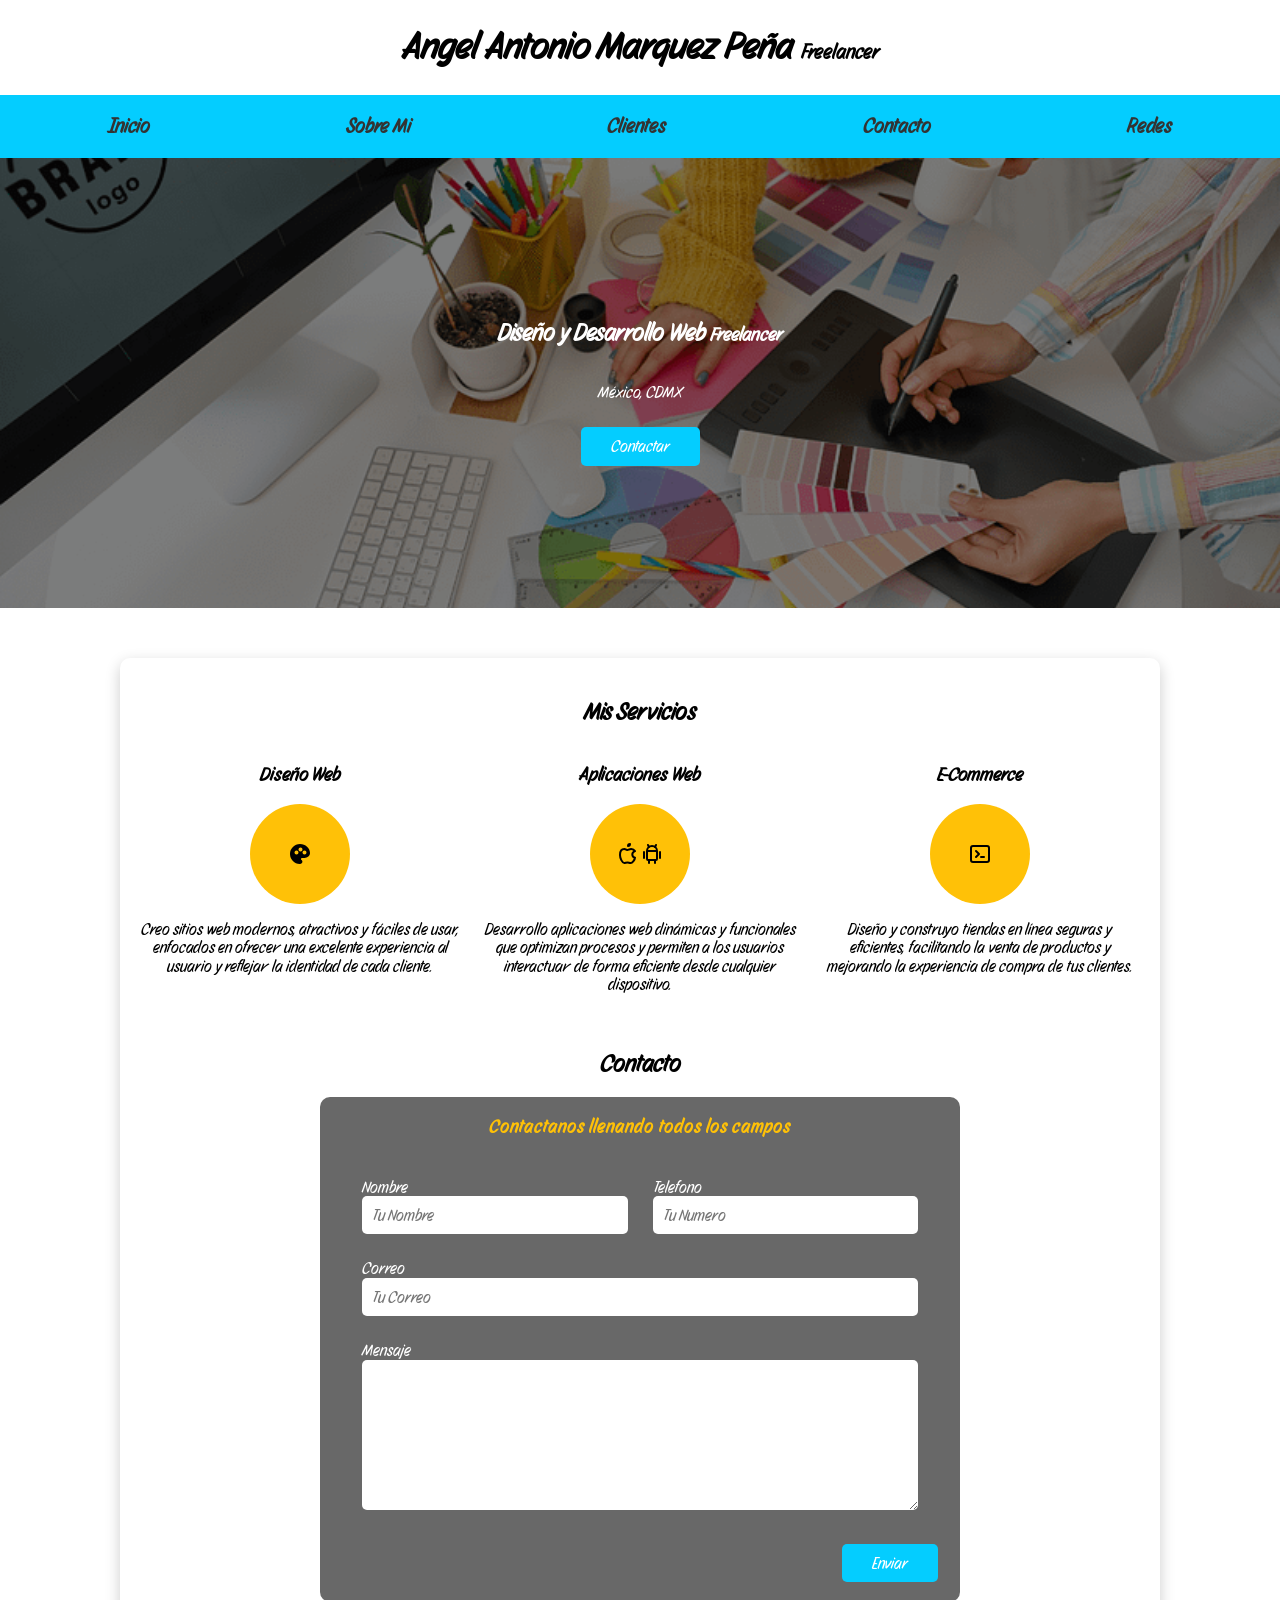
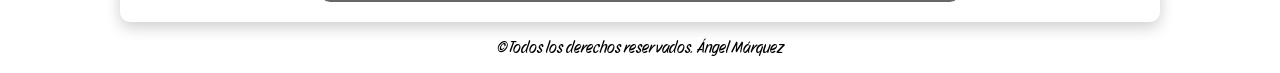
==== index.html @ ed66ce8a "Add files via upload" ====
<!DOCTYPE html>
<html lang="es">
<head>
<meta charset="UTF-8">
<meta name="viewport" content="width=device-width, initial-scale=1.0">

<title>Angel Antonio Marquez Peña</title>

<link rel="preconnect" href="https://fonts.googleapis.com">
<link rel="preconnect" href="https://fonts.gstatic.com" crossorigin>

<link href="https://fonts.googleapis.com/css2?family=Story+Script&display=swap" rel="stylesheet">

<link rel="stylesheet" href="normalize.css">
<link rel="stylesheet" href="styles.css">

</head>

<body>

<header>

<h1 class="titulo">
Angel Antonio Marquez Peña
<span>Freelancer</span>
</h1>

</header>

<nav class="navbar">

<a href="#">Inicio</a>
<a href="#">Sobre Mi</a>
<a href="#">Clientes</a>
<a href="#">Contacto</a>
<a href="https://www.linkedin.com/in/%C3%A1ngel-m%C3%A1rquez-sc16/">Redes</a>

</nav>

<section class="hero">
    <div class="contenido-hero">
        <h2>Diseño y Desarrollo Web <small>Freelancer</small></h2>
        <p> México, CDMX</p>
        <a class="boton" href="https://www.linkedin.com/in/%C3%A1ngel-m%C3%A1rquez-sc16/">Contactar</a>
    </div>
</section>

<main class="contenedor sombra">

<h2>Mis Servicios</h2>

<div class="servicios">

    <section class="servicio">
        <h3>Diseño Web</h3>
        <div class="icono">
            <svg 
            xmlns="http://www.w3.org/2000/svg" width="24" height="24" viewBox="0 0 24 24" fill="#000000" class="icon icon-tabler 
            icons-tabler-filled icon-tabler-palette"><path stroke="none" d="M0 0h24v24H0z" fill="none" />
            <path d="M12 2c5.498 0 10 4.002 10 9c0 1.351 -.6 2.64 -1.654 3.576c-1.03 .914 -2.412 1.424 -3.846 1.424h-2.516a1
             1 0 0 0 -.5 1.875a1 1 0 0 1 .194 .14a2.3 2.3 0 0 1 -1.597 3.99l-.156 -.009l.068 .004l-.273 -.004c-5.3 -.146 -9.57
              -4.416 -9.716 -9.716l-.004 -.28c0 -5.523 4.477 -10 10 -10m-3.5 6.5a2 2 0 0 0 -1.995 1.85l-.005 .15a2 2 0 1 0 2
               -2m8 0a2 2 0 0 0 -1.995 1.85l-.005 .15a2 2 0 1 0 2 -2m-4 -3a2 2 0 0 0 -1.995 1.85l-.005 .15a2 2 0 1 0 2 -2" />
            </svg>
        </div>
        <p>Creo sitios web modernos, atractivos y fáciles de usar, enfocados en ofrecer una excelente experiencia al usuario y reflejar la identidad de cada cliente.</p>
    </section>

    <section class="servicio">
        <h3>Aplicaciones Web</h3>
        <div class="icono">

            <svg
            xmlns="http://www.w3.org/2000/svg" width="24" height="24" viewBox="0 0 24 24" fill="none" stroke="#000000" 
            stroke-width="2" stroke-linecap="round" stroke-linejoin="round" class="icon icon-tabler icons-tabler-outline icon-tabler-brand-apple">
            <path stroke="none" d="M0 0h24v24H0z" fill="none" /><path d="M8.286 7.008c-3.216 0 -4.286 3.23 -4.286 5.92c0 3.229 2.143 8.072 4.286 8.072c1.165
            -.05 1.799 -.538 3.214 -.538c1.406 0 1.607 .538 3.214 .538s4.286 -3.229 4.286 -5.381c-.03 -.011 -2.649 -.434 -2.679 -3.23c-.02 
            -2.335 2.589 -3.179 2.679 -3.228c-1.096 -1.606 -3.162 -2.113 -3.75 -2.153c-1.535 -.12 -3.032 1.077 -3.75 1.077c-.729 0 -2.036 -1.077 
            -3.214 -1.077" /><path d="M12 4a2 2 0 0 0 2 -2a2 2 0 0 0 -2 2" /></svg>

            <svg
            xmlns="http://www.w3.org/2000/svg" width="24" height="24" viewBox="0 0 24 24" fill="none" stroke="#000000" stroke-width="2" 
            stroke-linecap="round" stroke-linejoin="round" class="icon icon-tabler icons-tabler-outline icon-tabler-brand-android">
            <path stroke="none" d="M0 0h24v24H0z" fill="none" /><path d="M4 10l0 6" /><path d="M20 10l0 6" />
            <path d="M7 9h10v8a1 1 0 0 1 -1 1h-8a1 1 0 0 1 -1 -1v-8a5 5 0 0 1 10 0" /><path d="M8 3l1 2" />
            <path d="M16 3l-1 2" /><path d="M9 18l0 3" /><path d="M15 18l0 3" /></svg>
        </div>
        <p>Desarrollo aplicaciones web dinámicas y funcionales que optimizan procesos y permiten a los usuarios interactuar de forma eficiente desde cualquier dispositivo.</p>
    </section>

    <section class="servicio">
        <h3>E-Commerce</h3>
        <div class="icono">
            <svg
            xmlns="http://www.w3.org/2000/svg" width="24" height="24" viewBox="0 0 24 24" fill="none" stroke="#000000" stroke-width="2" 
            stroke-linecap="round" stroke-linejoin="round" class="icon icon-tabler icons-tabler-outline icon-tabler-terminal-2">
            <path stroke="none" d="M0 0h24v24H0z" fill="none" /><path d="M8 9l3 3l-3 3" /><path d="M13 15l3 0" />
            <path d="M3 6a2 2 0 0 1 2 -2h14a2 2 0 0 1 2 2v12a2 2 0 0 1 -2 2h-14a2 2 0 0 1 -2 -2l0 -12" /></svg>
        </div>
        <p>Diseño y construyo tiendas en línea seguras y eficientes, facilitando la venta de productos y mejorando la experiencia de compra de tus clientes.</p>
    </section>

</div>

<section class="contacto">

<h2>Contacto</h2>

<form class="formulario">

<fieldset>

<legend>Contactanos llenando todos los campos</legend>

<div class="contenedor-campos">

    <div class="campo">
        <label>Nombre</label>
        <input type="text" placeholder="Tu Nombre">
    </div>

    <div class="campo">
        <label>Telefono</label>
        <input type="number" placeholder="Tu Numero">
    </div>

    <div class="campo">
        <label>Correo</label>
        <input type="email" placeholder="Tu Correo">
    </div>

    <div class="campo">
        <label>Mensaje</label>
        <textarea></textarea>
    </div>

</div>

<div class="alinear-derecha">
    <input class="boton" type="submit" value="Enviar">
</div>

</fieldset>

</form>

</section>

</main>

<footer>
<p>©Todos los derechos reservados. Ángel Márquez</p>
</footer>

</body>
</html>
---- styles.css ----
:root {
    --color-principal: #ffffff;
    --color-secundario: #04cdff;
    --color-fondo: #ffffff;
    --color-texto: #333333;
    --color-texto2: #ffc107;
    --color-remarcar: #a0ab00;
    --color-caja: #686868;
}

html{
    font-size: 62.5%;
}

body{
    font-size: 16px;
    font-family: "Story Script", cursive;
    background-color: var(--color-fondo);
}

.titulo{
    text-align: center;
    font-size: 3.8rem;
}

.titulo span{
    font-size: 2rem;
}

.navbar{
    background-color: var(--color-secundario);
    display: flex;
    justify-content: space-around;
    padding: 1rem;
}

.navbar a{
    text-decoration: none;
    font-size: 2rem;
    color: var(--color-texto);
    font-weight: bold;
    padding: 1rem 2rem;
}

.navbar a:hover{
    background-color: var(--color-remarcar);
    color: var(--color-principal);
}

.contenedor{
    max-width: 100rem;
    margin: 0 auto;
}

h2, h3{
    text-align: center;
}

.contenido-hero {
    position: absolute;
    background-color: rgba(0,0,0,0.5);
    width: 100%;
    height: 100%;
    color: white;
    display: flex;
    flex-direction: column;
    align-items: center;
    justify-content: center;
}

.hero{
    background-image: url("fondo.png");
    background-repeat: no-repeat;
    background-size: cover;
    background-position: center;
    height: 45rem;
    position: relative;
}

.boton {
    margin-top: 1rem;
    background-color: var(--color-secundario);
    color: var(--color-principal);
    padding: 1rem 3rem;
    border-radius: .5rem;
    text-decoration: none;
    border: none;
    cursor: pointer;
}

.servicios {
    display: grid;
    grid-template-columns: repeat(3, 1fr);
    gap: 2rem;
}

.servicio {
    text-align: center;
}

.icono {
    height: 10rem;
    width: 10rem;
    background-color: var(--color-texto2);
    border-radius: 50%;
    display: flex;
    justify-content: center;
    align-items: center;
    margin: 0 auto;
}

.sombra {
    box-shadow: 0px 5px 15px rgba(0,0,0,0.2);
    padding: 2rem;
    border-radius: 1rem;
    margin-top: 5rem;
}

.formulario {
    background-color: var(--color-caja);
    padding: 2rem;
    border-radius: 1rem;
    max-width: 60rem;
    margin: 0 auto;
}

.formulario fieldset {
    border: none;
    padding: 0;
}

.formulario legend {
    text-align: center;
    color: var(--color-texto2);
    font-size: 1.8rem;
    font-weight: bold;
    margin-bottom: 2rem;
    width: 100%;
    display: block;
    letter-spacing: 1px;
}

.campo label {
    color: var(--color-principal);
    display: .5rem;
}

.campo input,
.campo textarea {
    width: 100%;
    padding: 1rem;
    border-radius: .5rem;
    border: none;
    box-sizing: border-box;
}

.contenedor-campos {
    display: grid;
    grid-template-columns: 1fr 1fr;
    gap: 2.5rem;
    padding: 2rem;
}

.campo:nth-child(3),
.campo:nth-child(4) {
    grid-column: 1 / 3;
}

textarea {
    height: 15rem;
}

.alinear-derecha {
    display: flex;
    justify-content: flex-end;
}

.contacto {
    margin-top: 4rem;
}

footer{
    text-align: center;
}

@media (max-width: 768px) {

    .navbar {
        flex-direction: column;
        align-items: center;
    }

    .navbar a {
        width: 100%;
        text-align: center;
    }

    .contenido-hero h2 {
        font-size: 2.2rem;
        text-align: center;
    }

    .servicios {
        grid-template-columns: 1fr;
    }

    .contenedor-campos {
        grid-template-columns: 1fr;
        padding: 1.5rem;
    }

    .campo:nth-child(3),
    .campo:nth-child(4) {
        grid-column: auto;
    }

    .alinear-derecha {
        justify-content: center;
    }

    .boton {
        width: 100%;
        text-align: center;
    }

    .contenedor {
        padding: 0 1rem;
    }

    .icono {
        width: 8rem;
        height: 8rem;
    }

}
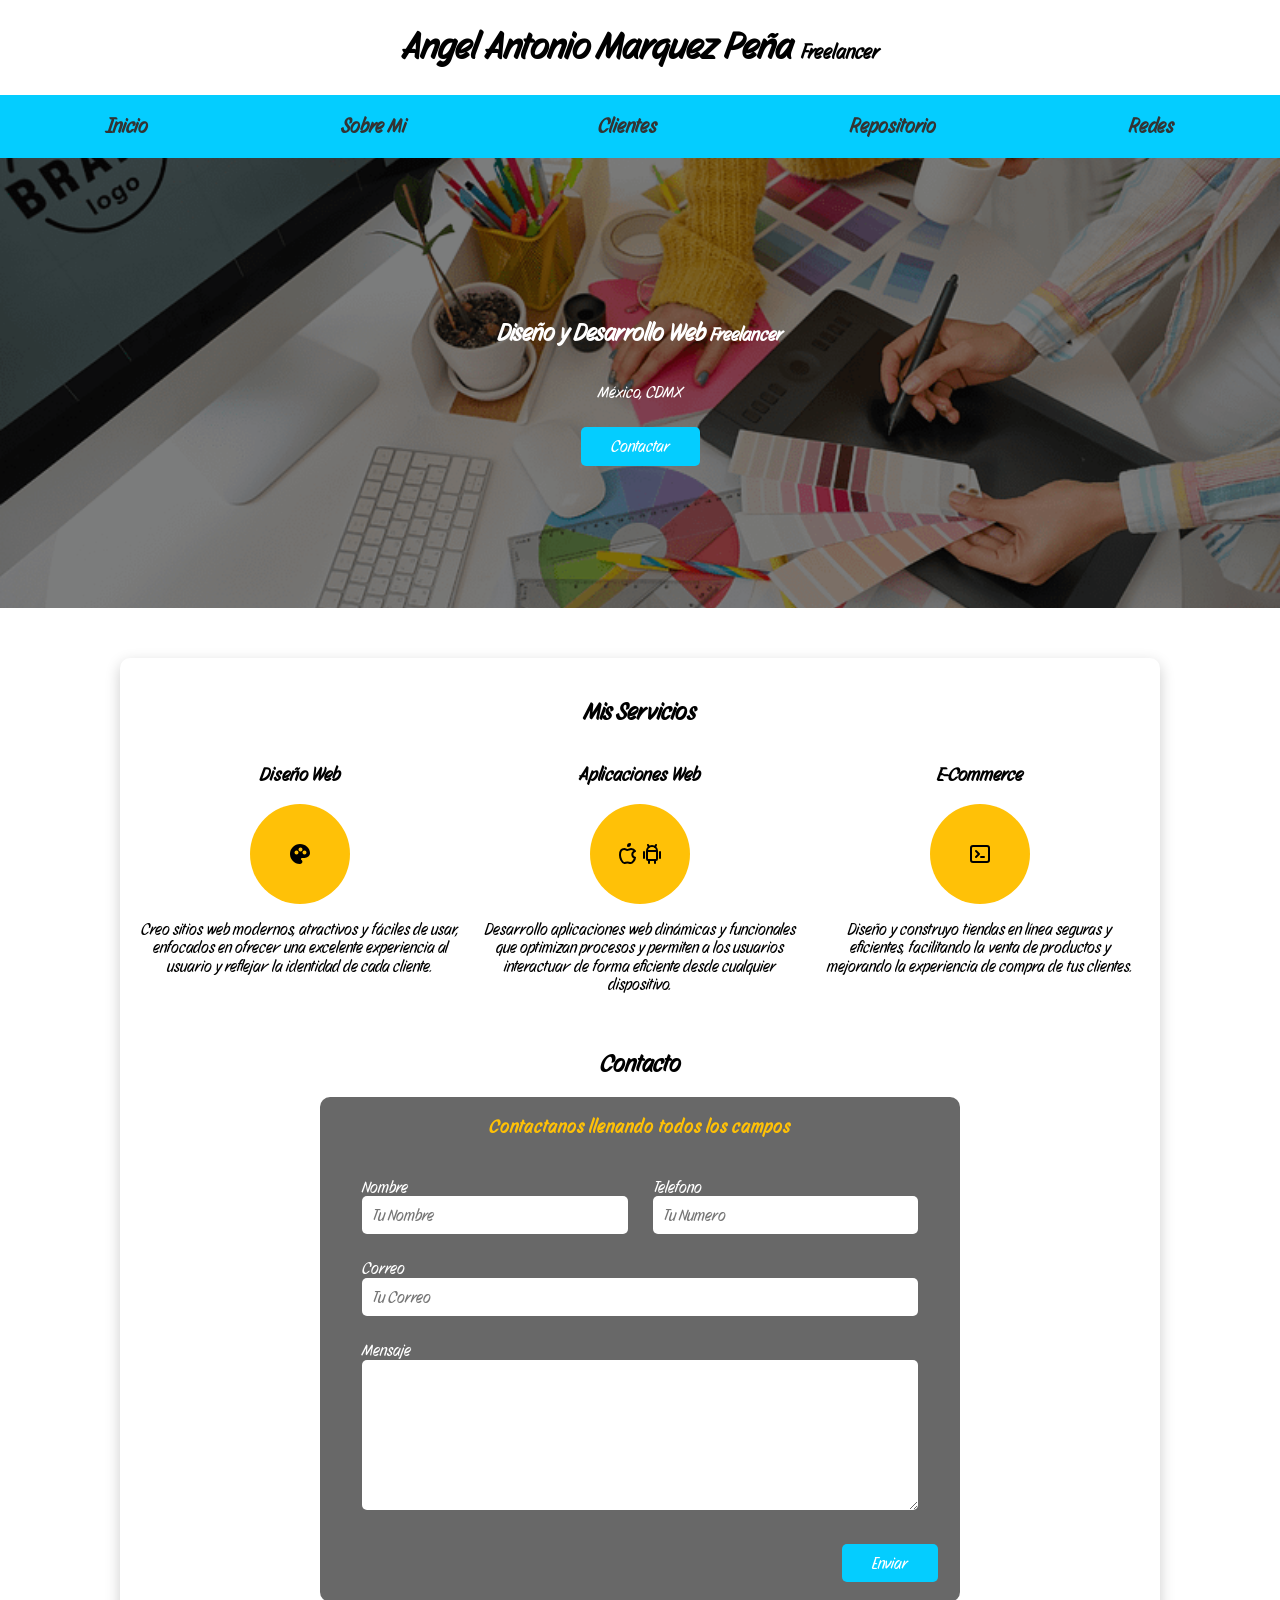
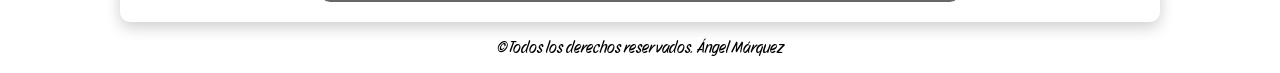
==== commit 10d9f654: "Update index.html" ====
--- a/index.html
+++ b/index.html
@@ -32,7 +32,7 @@
 <a href="#">Inicio</a>
 <a href="#">Sobre Mi</a>
 <a href="#">Clientes</a>
-<a href="#">Contacto</a>
+<a href="https://github.com/SrMarquez/SISTEMAS-DE-INFORMACI-N-WEB">Repositorio</a>
 <a href="https://www.linkedin.com/in/%C3%A1ngel-m%C3%A1rquez-sc16/">Redes</a>
 
 </nav>
@@ -153,4 +153,4 @@
 </footer>
 
 </body>
-</html>+</html>
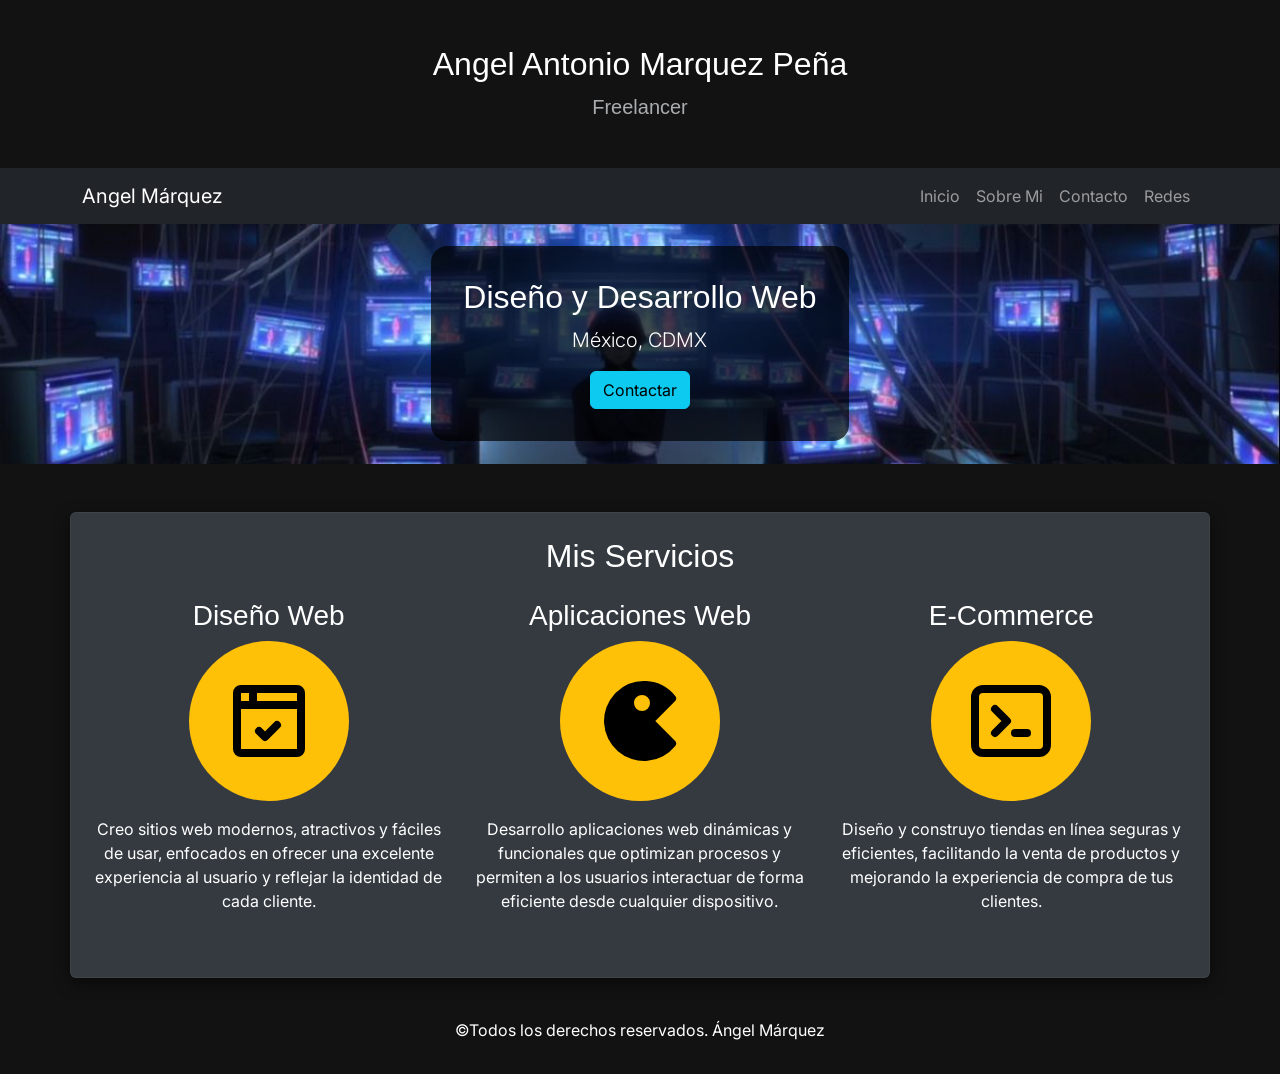
==== commit 94f5194c: "Add files via upload" ====
--- a/index.html
+++ b/index.html
@@ -1,156 +1,107 @@
 <!DOCTYPE html>
-<html lang="es">
+<html lang="es" data-bs-theme="dark">
 <head>
 <meta charset="UTF-8">
 <meta name="viewport" content="width=device-width, initial-scale=1.0">
 
-<title>Angel Antonio Marquez Peña</title>
+<title>Pagina Personal</title>
 
-<link rel="preconnect" href="https://fonts.googleapis.com">
-<link rel="preconnect" href="https://fonts.gstatic.com" crossorigin>
+<link href="https://fonts.googleapis.com/css2?family=Inter:wght@300;400;700&display=swap" rel="stylesheet">
 
-<link href="https://fonts.googleapis.com/css2?family=Story+Script&display=swap" rel="stylesheet">
+<link href="https://cdn.jsdelivr.net/npm/bootstrap@5.3.3/dist/css/bootstrap.min.css" rel="stylesheet">
 
+<link rel="stylesheet" href="styles.css">
 <link rel="stylesheet" href="normalize.css">
-<link rel="stylesheet" href="styles.css">
 
 </head>
 
 <body>
 
-<header>
-
-<h1 class="titulo">
-Angel Antonio Marquez Peña
-<span>Freelancer</span>
-</h1>
-
+<header class="text-center py-4">
+    <h1 class="titulo">
+        Angel Antonio Marquez Peña <br>
+        <span class="text-muted fs-5">Freelancer</span>
+    </h1>
 </header>
 
-<nav class="navbar">
+<nav class="navbar navbar-expand-lg navbar-dark bg-dark">
+  <div class="container">
+    <a class="navbar-brand" href="#">Angel Márquez</a>
 
-<a href="#">Inicio</a>
-<a href="#">Sobre Mi</a>
-<a href="#">Clientes</a>
-<a href="https://github.com/SrMarquez/SISTEMAS-DE-INFORMACI-N-WEB">Repositorio</a>
-<a href="https://www.linkedin.com/in/%C3%A1ngel-m%C3%A1rquez-sc16/">Redes</a>
+    <button class="navbar-toggler" type="button" data-bs-toggle="collapse" data-bs-target="#nav">
+      <span class="navbar-toggler-icon"></span>
+    </button>
 
+    <div class="collapse navbar-collapse" id="nav">
+      <div class="navbar-nav ms-auto">
+        <a class="nav-link" href="index.html">Inicio</a>
+        <a class="nav-link" href="sobre_mi.html">Sobre Mi</a>
+        <a class="nav-link" href="contacto.html">Contacto</a>
+        <a class="nav-link" href="redes.html">Redes</a>
+      </div>
+    </div>
+  </div>
 </nav>
 
-<section class="hero">
+<section class="hero d-flex align-items-center justify-content-center text-white text-center">
     <div class="contenido-hero">
-        <h2>Diseño y Desarrollo Web <small>Freelancer</small></h2>
-        <p> México, CDMX</p>
-        <a class="boton" href="https://www.linkedin.com/in/%C3%A1ngel-m%C3%A1rquez-sc16/">Contactar</a>
+        <h2>Diseño y Desarrollo Web</h2>
+        <p class="lead">México, CDMX</p>
+        <a class="btn btn-info" href="contacto.html">Contactar</a>
     </div>
 </section>
 
-<main class="contenedor sombra">
+<main class="container bg-body-secondary shadow p-4 mt-5 rounded">
 
-<h2>Mis Servicios</h2>
+<h2 class="text-center mb-4">Mis Servicios</h2>
 
-<div class="servicios">
+<div class="row">
 
-    <section class="servicio">
+    <div class="col-md-4 text-center mb-4">
         <h3>Diseño Web</h3>
-        <div class="icono">
-            <svg 
-            xmlns="http://www.w3.org/2000/svg" width="24" height="24" viewBox="0 0 24 24" fill="#000000" class="icon icon-tabler 
-            icons-tabler-filled icon-tabler-palette"><path stroke="none" d="M0 0h24v24H0z" fill="none" />
-            <path d="M12 2c5.498 0 10 4.002 10 9c0 1.351 -.6 2.64 -1.654 3.576c-1.03 .914 -2.412 1.424 -3.846 1.424h-2.516a1
-             1 0 0 0 -.5 1.875a1 1 0 0 1 .194 .14a2.3 2.3 0 0 1 -1.597 3.99l-.156 -.009l.068 .004l-.273 -.004c-5.3 -.146 -9.57
-              -4.416 -9.716 -9.716l-.004 -.28c0 -5.523 4.477 -10 10 -10m-3.5 6.5a2 2 0 0 0 -1.995 1.85l-.005 .15a2 2 0 1 0 2
-               -2m8 0a2 2 0 0 0 -1.995 1.85l-.005 .15a2 2 0 1 0 2 -2m-4 -3a2 2 0 0 0 -1.995 1.85l-.005 .15a2 2 0 1 0 2 -2" />
-            </svg>
+        <div class="icono mx-auto mb-3">
+            <svg class="icono-svg" xmlns="http://www.w3.org/2000/svg" width="24" height="24" viewBox="0 0 24 24" fill="none" stroke="#000000" stroke-width="2"
+             stroke-linecap="round" stroke-linejoin="round" class="icon icon-tabler icons-tabler-outline icon-tabler-browser-check">
+             <path stroke="none" d="M0 0h24v24H0z" fill="none" />
+             <path d="M4 5a1 1 0 0 1 1 -1h14a1 1 0 0 1 1 1v14a1 1 0 0 1 -1 1h-14a1 1 0 0 1 -1 -1l0 -14" />
+             <path d="M4 8h16" /><path d="M8 4v4" /><path d="M9.5 14.5l1.5 1.5l3 -3" /></svg>
         </div>
         <p>Creo sitios web modernos, atractivos y fáciles de usar, enfocados en ofrecer una excelente experiencia al usuario y reflejar la identidad de cada cliente.</p>
-    </section>
+    </div>
 
-    <section class="servicio">
+    <div class="col-md-4 text-center mb-4">
         <h3>Aplicaciones Web</h3>
-        <div class="icono">
-
-            <svg
-            xmlns="http://www.w3.org/2000/svg" width="24" height="24" viewBox="0 0 24 24" fill="none" stroke="#000000" 
-            stroke-width="2" stroke-linecap="round" stroke-linejoin="round" class="icon icon-tabler icons-tabler-outline icon-tabler-brand-apple">
-            <path stroke="none" d="M0 0h24v24H0z" fill="none" /><path d="M8.286 7.008c-3.216 0 -4.286 3.23 -4.286 5.92c0 3.229 2.143 8.072 4.286 8.072c1.165
-            -.05 1.799 -.538 3.214 -.538c1.406 0 1.607 .538 3.214 .538s4.286 -3.229 4.286 -5.381c-.03 -.011 -2.649 -.434 -2.679 -3.23c-.02 
-            -2.335 2.589 -3.179 2.679 -3.228c-1.096 -1.606 -3.162 -2.113 -3.75 -2.153c-1.535 -.12 -3.032 1.077 -3.75 1.077c-.729 0 -2.036 -1.077 
-            -3.214 -1.077" /><path d="M12 4a2 2 0 0 0 2 -2a2 2 0 0 0 -2 2" /></svg>
-
-            <svg
-            xmlns="http://www.w3.org/2000/svg" width="24" height="24" viewBox="0 0 24 24" fill="none" stroke="#000000" stroke-width="2" 
-            stroke-linecap="round" stroke-linejoin="round" class="icon icon-tabler icons-tabler-outline icon-tabler-brand-android">
-            <path stroke="none" d="M0 0h24v24H0z" fill="none" /><path d="M4 10l0 6" /><path d="M20 10l0 6" />
-            <path d="M7 9h10v8a1 1 0 0 1 -1 1h-8a1 1 0 0 1 -1 -1v-8a5 5 0 0 1 10 0" /><path d="M8 3l1 2" />
-            <path d="M16 3l-1 2" /><path d="M9 18l0 3" /><path d="M15 18l0 3" /></svg>
+        <div class="icono mx-auto mb-3">
+            <svg class="icono-svg" xmlns="http://www.w3.org/2000/svg" width="24" height="24" viewBox="0 0 24 24" fill="#000000" 
+            class="icon icon-tabler icons-tabler-filled icon-tabler-pacman"><path stroke="none" d="M0 0h24v24H0z" fill="none" />
+            <path d="M13.557 2.015a10 10 0 0 1 7.257 3.744a1 1 0 0 1 -.074 1.331l-4.912 4.91l4.912 4.91a1 1 0 0 1 .074 1.332a10 10 0 1 1 
+            -15.112 -13.078l.235 -.242l.07 -.063a9.98 9.98 0 0 1 7.55 -2.844m-1.057 3.485c-1.02 0 -1.86 .762 -1.982 1.748l-.013 .15a1 1 0 
+            0 0 -.005 .102a2 2 0 1 0 2 -2" /></svg>
         </div>
         <p>Desarrollo aplicaciones web dinámicas y funcionales que optimizan procesos y permiten a los usuarios interactuar de forma eficiente desde cualquier dispositivo.</p>
-    </section>
+    </div>
 
-    <section class="servicio">
+    <div class="col-md-4 text-center mb-4">
         <h3>E-Commerce</h3>
-        <div class="icono">
-            <svg
-            xmlns="http://www.w3.org/2000/svg" width="24" height="24" viewBox="0 0 24 24" fill="none" stroke="#000000" stroke-width="2" 
-            stroke-linecap="round" stroke-linejoin="round" class="icon icon-tabler icons-tabler-outline icon-tabler-terminal-2">
-            <path stroke="none" d="M0 0h24v24H0z" fill="none" /><path d="M8 9l3 3l-3 3" /><path d="M13 15l3 0" />
-            <path d="M3 6a2 2 0 0 1 2 -2h14a2 2 0 0 1 2 2v12a2 2 0 0 1 -2 2h-14a2 2 0 0 1 -2 -2l0 -12" /></svg>
+        <div class="icono mx-auto mb-3">
+            <svg class="icono-svg" xmlns="http://www.w3.org/2000/svg" width="24" height="24" viewBox="0 0 24 24" fill="none" stroke="#000000" 
+            stroke-width="2" stroke-linecap="round" stroke-linejoin="round" class="icon icon-tabler icons-tabler-outline 
+            icon-tabler-terminal-2"><path stroke="none" d="M0 0h24v24H0z" fill="none" /><path d="M8 9l3 3l-3 3" />
+            <path d="M13 15l3 0" /><path d="M3 6a2 2 0 0 1 2 -2h14a2 2 0 0 1 2 2v12a2 2 0 0 1 -2 2h-14a2 2 0 0 1 -2 -2l0 -12" /></svg>
         </div>
         <p>Diseño y construyo tiendas en línea seguras y eficientes, facilitando la venta de productos y mejorando la experiencia de compra de tus clientes.</p>
-    </section>
-
-</div>
-
-<section class="contacto">
-
-<h2>Contacto</h2>
-
-<form class="formulario">
-
-<fieldset>
-
-<legend>Contactanos llenando todos los campos</legend>
-
-<div class="contenedor-campos">
-
-    <div class="campo">
-        <label>Nombre</label>
-        <input type="text" placeholder="Tu Nombre">
-    </div>
-
-    <div class="campo">
-        <label>Telefono</label>
-        <input type="number" placeholder="Tu Numero">
-    </div>
-
-    <div class="campo">
-        <label>Correo</label>
-        <input type="email" placeholder="Tu Correo">
-    </div>
-
-    <div class="campo">
-        <label>Mensaje</label>
-        <textarea></textarea>
     </div>
 
 </div>
 
-<div class="alinear-derecha">
-    <input class="boton" type="submit" value="Enviar">
-</div>
-
-</fieldset>
-
-</form>
-
-</section>
 
 </main>
 
-<footer>
-<p>©Todos los derechos reservados. Ángel Márquez</p>
+<footer class="text-center mt-4 p-3">
+    <p>©Todos los derechos reservados. Ángel Márquez</p>
 </footer>
 
+<script src="https://cdn.jsdelivr.net/npm/bootstrap@5.3.3/dist/js/bootstrap.bundle.min.js"></script>
+
 </body>
-</html>
+</html>
--- a/styles.css
+++ b/styles.css
@@ -1,235 +1,60 @@
 :root {
-    --color-principal: #ffffff;
-    --color-secundario: #04cdff;
-    --color-fondo: #ffffff;
-    --color-texto: #333333;
-    --color-texto2: #ffc107;
-    --color-remarcar: #a0ab00;
-    --color-caja: #686868;
+    --color-fondo: #121212;
+    --color-iconos: #ffc107;   
+}
+h1, h2, h3 {
+    font-family: 'Poppins', sans-serif;
 }
 
-html{
-    font-size: 62.5%;
+body {
+    font-family: 'Inter', sans-serif;
+    background-color: var(--color-fondo);
+    color: var(--color-texto);
 }
 
-body{
-    font-size: 16px;
-    font-family: "Story Script", cursive;
-    background-color: var(--color-fondo);
-}
-
-.titulo{
-    text-align: center;
-    font-size: 3.8rem;
-}
-
-.titulo span{
-    font-size: 2rem;
-}
-
-.navbar{
-    background-color: var(--color-secundario);
-    display: flex;
-    justify-content: space-around;
-    padding: 1rem;
-}
-
-.navbar a{
-    text-decoration: none;
-    font-size: 2rem;
-    color: var(--color-texto);
-    font-weight: bold;
-    padding: 1rem 2rem;
-}
-
-.navbar a:hover{
-    background-color: var(--color-remarcar);
-    color: var(--color-principal);
-}
-
-.contenedor{
-    max-width: 100rem;
-    margin: 0 auto;
-}
-
-h2, h3{
-    text-align: center;
+.hero {
+    background-image: url("fondo.jpg");
+    background-size: cover;
+    background-position: center;
+    height: 15rem;
+    position: relative;
 }
 
 .contenido-hero {
-    position: absolute;
-    background-color: rgba(0,0,0,0.5);
-    width: 100%;
-    height: 100%;
-    color: white;
-    display: flex;
-    flex-direction: column;
-    align-items: center;
-    justify-content: center;
-}
-
-.hero{
-    background-image: url("fondo.png");
-    background-repeat: no-repeat;
-    background-size: cover;
-    background-position: center;
-    height: 45rem;
-    position: relative;
-}
-
-.boton {
-    margin-top: 1rem;
-    background-color: var(--color-secundario);
-    color: var(--color-principal);
-    padding: 1rem 3rem;
-    border-radius: .5rem;
-    text-decoration: none;
-    border: none;
-    cursor: pointer;
-}
-
-.servicios {
-    display: grid;
-    grid-template-columns: repeat(3, 1fr);
-    gap: 2rem;
-}
-
-.servicio {
-    text-align: center;
+    background: rgba(0, 0, 0, 0.7);
+    padding: 2rem;
+    border-radius: 1rem;
 }
 
 .icono {
     height: 10rem;
     width: 10rem;
-    background-color: var(--color-texto2);
+    background-color: var(--color-iconos);
     border-radius: 50%;
     display: flex;
     justify-content: center;
     align-items: center;
-    margin: 0 auto;
 }
 
-.sombra {
-    box-shadow: 0px 5px 15px rgba(0,0,0,0.2);
-    padding: 2rem;
-    border-radius: 1rem;
-    margin-top: 5rem;
+.icono-svg {
+    width: 6rem;
+    height: 6rem;
 }
 
-.formulario {
-    background-color: var(--color-caja);
-    padding: 2rem;
-    border-radius: 1rem;
-    max-width: 60rem;
-    margin: 0 auto;
+.shadow {
+    box-shadow: 0px 5px 15px rgba(0,0,0,0.5) !important;
 }
 
-.formulario fieldset {
-    border: none;
-    padding: 0;
+main {
+    background: #1e1e1e;
+    border: 1px solid rgba(255,255,255,0.05);
 }
 
-.formulario legend {
-    text-align: center;
-    color: var(--color-texto2);
-    font-size: 1.8rem;
-    font-weight: bold;
-    margin-bottom: 2rem;
-    width: 100%;
-    display: block;
-    letter-spacing: 1px;
+.redes-card {
+    transition: all 0.3s ease;
+    cursor: pointer;
 }
 
-.campo label {
-    color: var(--color-principal);
-    display: .5rem;
-}
-
-.campo input,
-.campo textarea {
-    width: 100%;
-    padding: 1rem;
-    border-radius: .5rem;
-    border: none;
-    box-sizing: border-box;
-}
-
-.contenedor-campos {
-    display: grid;
-    grid-template-columns: 1fr 1fr;
-    gap: 2.5rem;
-    padding: 2rem;
-}
-
-.campo:nth-child(3),
-.campo:nth-child(4) {
-    grid-column: 1 / 3;
-}
-
-textarea {
-    height: 15rem;
-}
-
-.alinear-derecha {
-    display: flex;
-    justify-content: flex-end;
-}
-
-.contacto {
-    margin-top: 4rem;
-}
-
-footer{
-    text-align: center;
-}
-
-@media (max-width: 768px) {
-
-    .navbar {
-        flex-direction: column;
-        align-items: center;
-    }
-
-    .navbar a {
-        width: 100%;
-        text-align: center;
-    }
-
-    .contenido-hero h2 {
-        font-size: 2.2rem;
-        text-align: center;
-    }
-
-    .servicios {
-        grid-template-columns: 1fr;
-    }
-
-    .contenedor-campos {
-        grid-template-columns: 1fr;
-        padding: 1.5rem;
-    }
-
-    .campo:nth-child(3),
-    .campo:nth-child(4) {
-        grid-column: auto;
-    }
-
-    .alinear-derecha {
-        justify-content: center;
-    }
-
-    .boton {
-        width: 100%;
-        text-align: center;
-    }
-
-    .contenedor {
-        padding: 0 1rem;
-    }
-
-    .icono {
-        width: 8rem;
-        height: 8rem;
-    }
-
+.redes-card:hover {
+    transform: translateY(-10px);
 }
